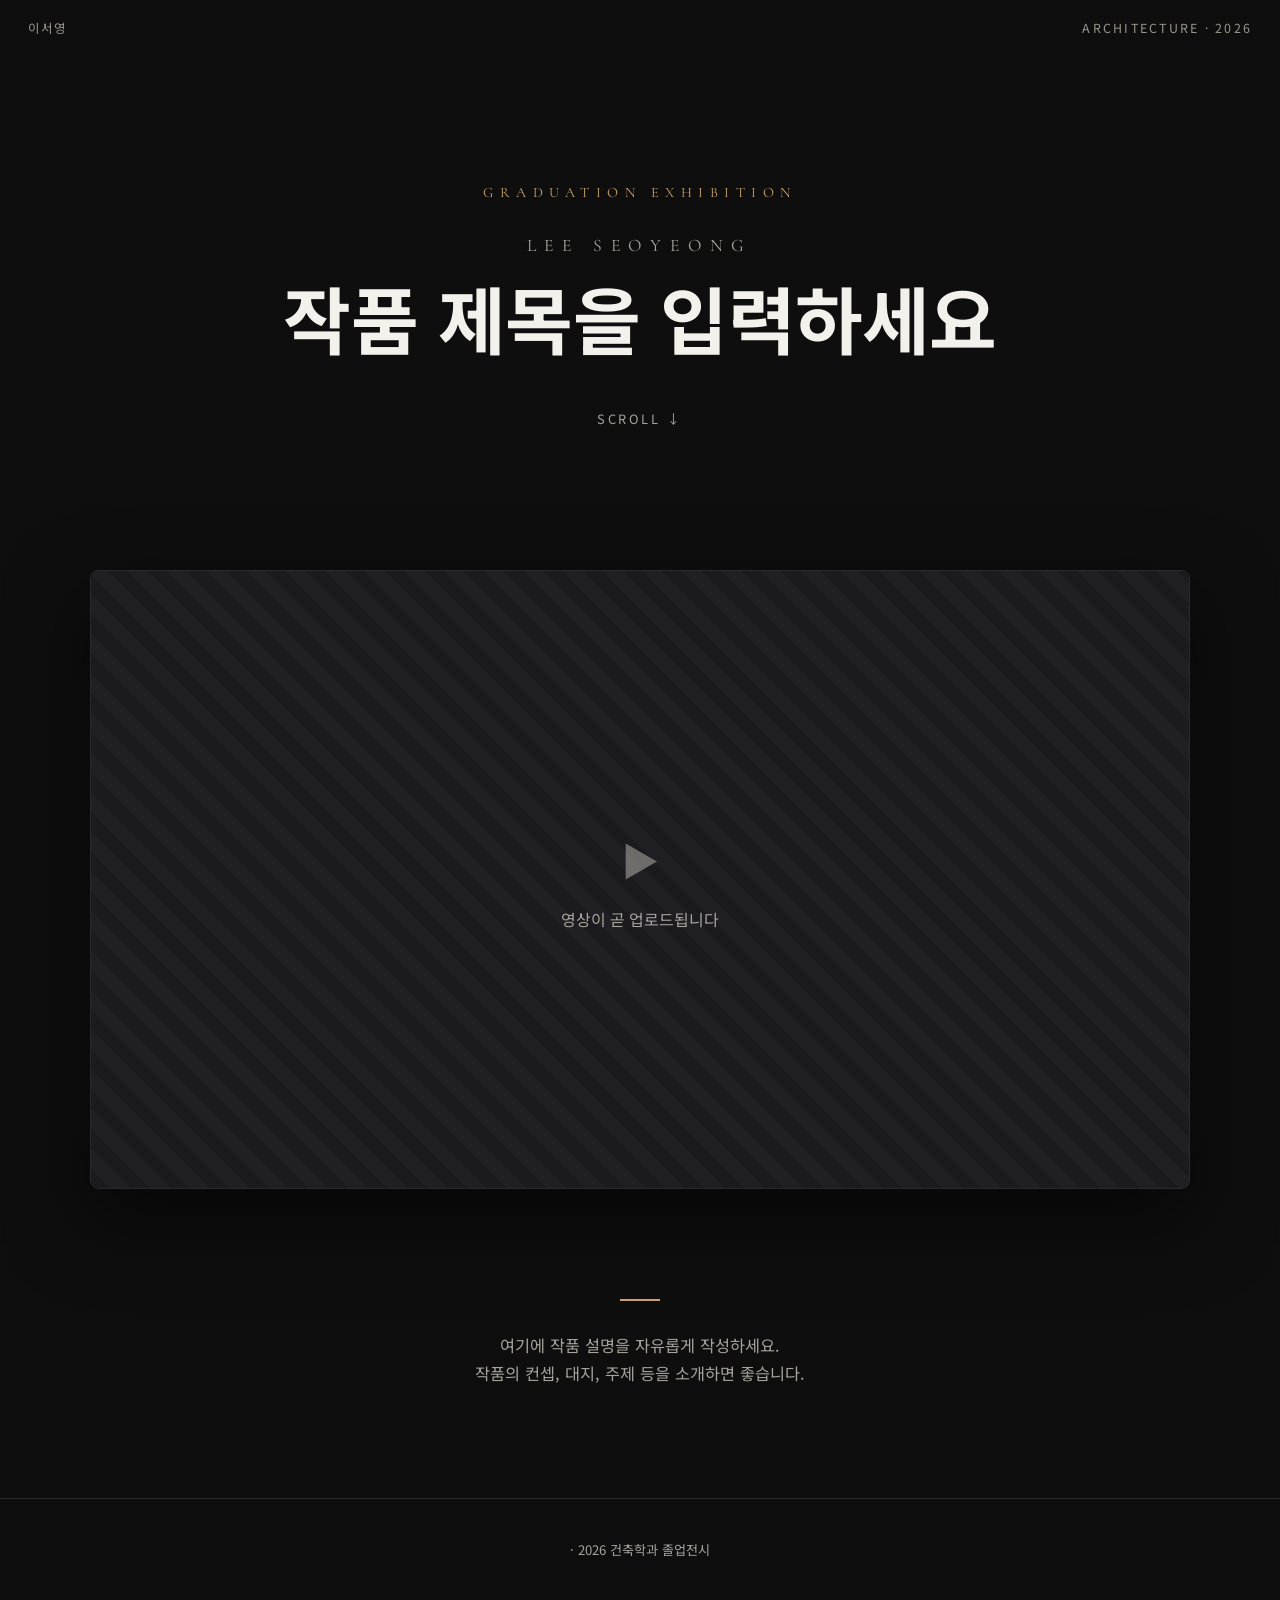
==== seoyeong/index.html @ 016e90cf "건축학과 졸업 작품 전시 페이지 (이창록/이서영)" ====
<!DOCTYPE html>
<html lang="ko">
<head>
  <meta charset="UTF-8" />
  <meta name="viewport" content="width=device-width, initial-scale=1.0" />
  <meta property="og:title" content="이서영 — 졸업 작품" />
  <meta property="og:type" content="website" />
  <link rel="preconnect" href="https://fonts.googleapis.com" />
  <link rel="preconnect" href="https://fonts.gstatic.com" crossorigin />
  <link href="https://fonts.googleapis.com/css2?family=Noto+Sans+KR:wght@300;400;500;700&family=Cormorant+Garamond:ital,wght@0,400;0,500;1,400&display=swap" rel="stylesheet" />
  <link rel="stylesheet" href="../css/style.css" />

  <!-- ============================================================
       ▼▼▼ 이서영 작품 정보 — 여기만 수정하면 됩니다 ▼▼▼
       ============================================================ -->
  <script>
    var CONFIG = {
      eyebrow: "GRADUATION EXHIBITION",   // 맨 위 작은 영문 문구
      nameEn:  "LEE SEOYEONG",            // 영문 이름 (원하면 비워도 됨)
      title:   "작품 제목을 입력하세요",   // 작품 제목 (크게 표시)
      name:    "",                         // 이름 (비우면 화면에 표시 안 됨)
      subtitle:"",                         // 작은 부제 (비우면 표시 안 됨)

      // 영상 설정 — 아래 둘 중 하나를 사용하세요
      // (1) 유튜브:  { type:"youtube", id:"유튜브영상ID" }
      // (2) 내 파일:  { type:"file", src:"../assets/seoyeong/movie.mp4", poster:"../assets/seoyeong/poster.jpg" }
      video: {
        // 예시 — 실제 영상으로 바꾸세요
        type: "youtube", id: ""
      },

      caption: "",                         // 영상 아래 한 줄 설명 (없으면 비워두기)
      description:                         // 작품 설명 (줄바꿈은 \n)
        "여기에 작품 설명을 자유롭게 작성하세요.\n" +
        "작품의 컨셉, 대지, 주제 등을 소개하면 좋습니다."
    };
  </script>
  <!-- ▲▲▲ 여기까지 ▲▲▲ -->
</head>
<body>
  <div class="topbar">
    <span>이서영</span>
    <span>ARCHITECTURE · 2026</span>
  </div>

  <section class="hero">
    <p class="hero-eyebrow" id="eyebrow"></p>
    <p class="hero-name-en" id="nameEn"></p>
    <h1 class="hero-title" id="title"></h1>
    <p class="hero-name" id="name"></p>
    <p class="hero-sub" id="sub"></p>
    <p class="scroll-hint">SCROLL ↓</p>
  </section>

  <section class="video-section">
    <div class="video-frame" id="video-frame">
      <div class="video-placeholder">
        <span class="play">▶</span>
        <span>영상이 곧 업로드됩니다</span>
      </div>
    </div>
    <p class="video-caption" id="caption"></p>
  </section>

  <section class="about">
    <div class="about-line"></div>
    <p id="desc"></p>
  </section>

  <footer class="site-footer">
    <p><span class="accent" id="footerName"></span> · 2026 건축학과 졸업전시</p>
  </footer>

  <script src="../js/exhibit.js"></script>
</body>
</html>
---- css/style.css ----
/* ============================================================
   개인 작품 전시 페이지 — 스타일
   색/폰트만 바꾸려면 :root 변수를 수정하세요.
   ============================================================ */
:root {
  --bg: #0e0e0f;
  --bg-soft: #16161a;
  --ink: #f3f1ec;
  --ink-soft: #a6a39c;
  --line: #2a2a2e;
  --accent: #c9a26b;        /* 포인트 색 (골드톤) */
  --max: 1100px;
  --serif: "Cormorant Garamond", serif;
  --sans: "Noto Sans KR", system-ui, sans-serif;
}

* { box-sizing: border-box; margin: 0; padding: 0; }
html { scroll-behavior: smooth; }
body {
  font-family: var(--sans);
  background: var(--bg);
  color: var(--ink);
  line-height: 1.75;
  -webkit-font-smoothing: antialiased;
  overflow-x: hidden;
}
img, video { display: block; max-width: 100%; }
a { color: inherit; text-decoration: none; }

/* ===== 상단 작은 라벨 ===== */
.topbar {
  position: fixed; top: 0; left: 0; right: 0; z-index: 50;
  display: flex; justify-content: space-between; align-items: center;
  padding: 18px 28px;
  font-size: 0.78rem;
  letter-spacing: 0.18em;
  color: var(--ink-soft);
  text-transform: uppercase;
  mix-blend-mode: difference;
}
.topbar a:hover { color: var(--accent); }

/* ===== 히어로 (이름/제목) ===== */
.hero {
  min-height: 60vh;
  display: flex;
  flex-direction: column;
  align-items: center;
  justify-content: center;
  text-align: center;
  padding: 120px 24px 50px;
  position: relative;
}
.hero-eyebrow {
  font-family: var(--serif);
  letter-spacing: 0.45em;
  font-size: 0.9rem;
  color: var(--accent);
  margin-bottom: 26px;
}
.hero-name-en {
  font-family: var(--serif);
  font-size: clamp(0.9rem, 2vw, 1.1rem);
  letter-spacing: 0.5em;
  color: var(--ink-soft);
  margin-bottom: 14px;
  text-transform: uppercase;
}
.hero-title {
  font-size: clamp(2.4rem, 6.5vw, 4.6rem);
  font-weight: 700;
  line-height: 1.15;
  letter-spacing: -0.01em;
}
.hero-name {
  margin-top: 22px;
  font-size: clamp(1.1rem, 3vw, 1.5rem);
  font-weight: 500;
}
.hero-sub { margin-top: 8px; color: var(--ink-soft); font-size: 1rem; }
.scroll-hint {
  margin-top: 48px;
  color: var(--ink-soft);
  font-size: 0.8rem;
  letter-spacing: 0.2em;
  animation: bob 2s ease-in-out infinite;
}
@keyframes bob { 0%,100%{ transform: translateY(0);} 50%{ transform: translateY(8px);} }

/* ===== 메인 영상 ===== */
.video-section { padding: 30px 24px 90px; }
.video-frame {
  max-width: var(--max);
  margin: 0 auto;
  position: relative;
  aspect-ratio: 16 / 9;
  background: #000;
  border-radius: 8px;
  overflow: hidden;
  box-shadow: 0 30px 80px rgba(0, 0, 0, 0.55);
  border: 1px solid var(--line);
}
.video-frame iframe,
.video-frame video {
  position: absolute; inset: 0;
  width: 100%; height: 100%;
  border: 0;
}
.video-caption {
  max-width: var(--max);
  margin: 22px auto 0;
  text-align: center;
  color: var(--ink-soft);
  font-size: 0.9rem;
}

/* ===== 작품 설명 ===== */
.about {
  max-width: 720px;
  margin: 0 auto;
  padding: 20px 24px 110px;
  text-align: center;
}
.about-line {
  width: 40px; height: 2px;
  background: var(--accent);
  margin: 0 auto 30px;
}
.about p { color: var(--ink-soft); white-space: pre-line; font-size: 1.02rem; }

/* ===== 푸터 ===== */
.site-footer {
  text-align: center;
  padding: 40px 24px;
  border-top: 1px solid var(--line);
  color: var(--ink-soft);
  font-size: 0.82rem;
}
.site-footer .accent { color: var(--accent); }

/* ===== 영상 placeholder (아직 영상 없을 때) ===== */
.video-placeholder {
  position: absolute; inset: 0;
  display: flex; flex-direction: column;
  align-items: center; justify-content: center;
  gap: 12px;
  color: var(--ink-soft);
  background:
    repeating-linear-gradient(45deg, #1b1b1f, #1b1b1f 14px, #202024 14px, #202024 28px);
}
.video-placeholder .play { font-size: 2.4rem; opacity: 0.6; }

/* ===== 랜딩(두 사람 선택) 페이지 ===== */
.landing {
  min-height: 100vh;
  display: flex; flex-direction: column;
  align-items: center; justify-content: center;
  padding: 60px 24px;
  text-align: center;
}
.landing h1 { font-size: clamp(2rem, 5vw, 3.2rem); font-weight: 700; }
.landing .lead { color: var(--ink-soft); margin: 16px 0 50px; }
.people {
  display: grid;
  grid-template-columns: repeat(2, minmax(0, 1fr));
  gap: 22px;
  width: 100%;
  max-width: 760px;
}
@media (max-width: 560px) { .people { grid-template-columns: 1fr; } }
.person-card {
  border: 1px solid var(--line);
  border-radius: 8px;
  padding: 46px 28px;
  background: var(--bg-soft);
  transition: transform 0.3s, border-color 0.3s;
}
.person-card:hover { transform: translateY(-6px); border-color: var(--accent); }
.person-card .en {
  font-family: var(--serif);
  letter-spacing: 0.35em;
  color: var(--ink-soft);
  font-size: 0.85rem;
  text-transform: uppercase;
}
.person-card .kr { font-size: 1.7rem; font-weight: 700; margin: 10px 0 6px; }
.person-card .go { color: var(--accent); font-size: 0.85rem; letter-spacing: 0.1em; }
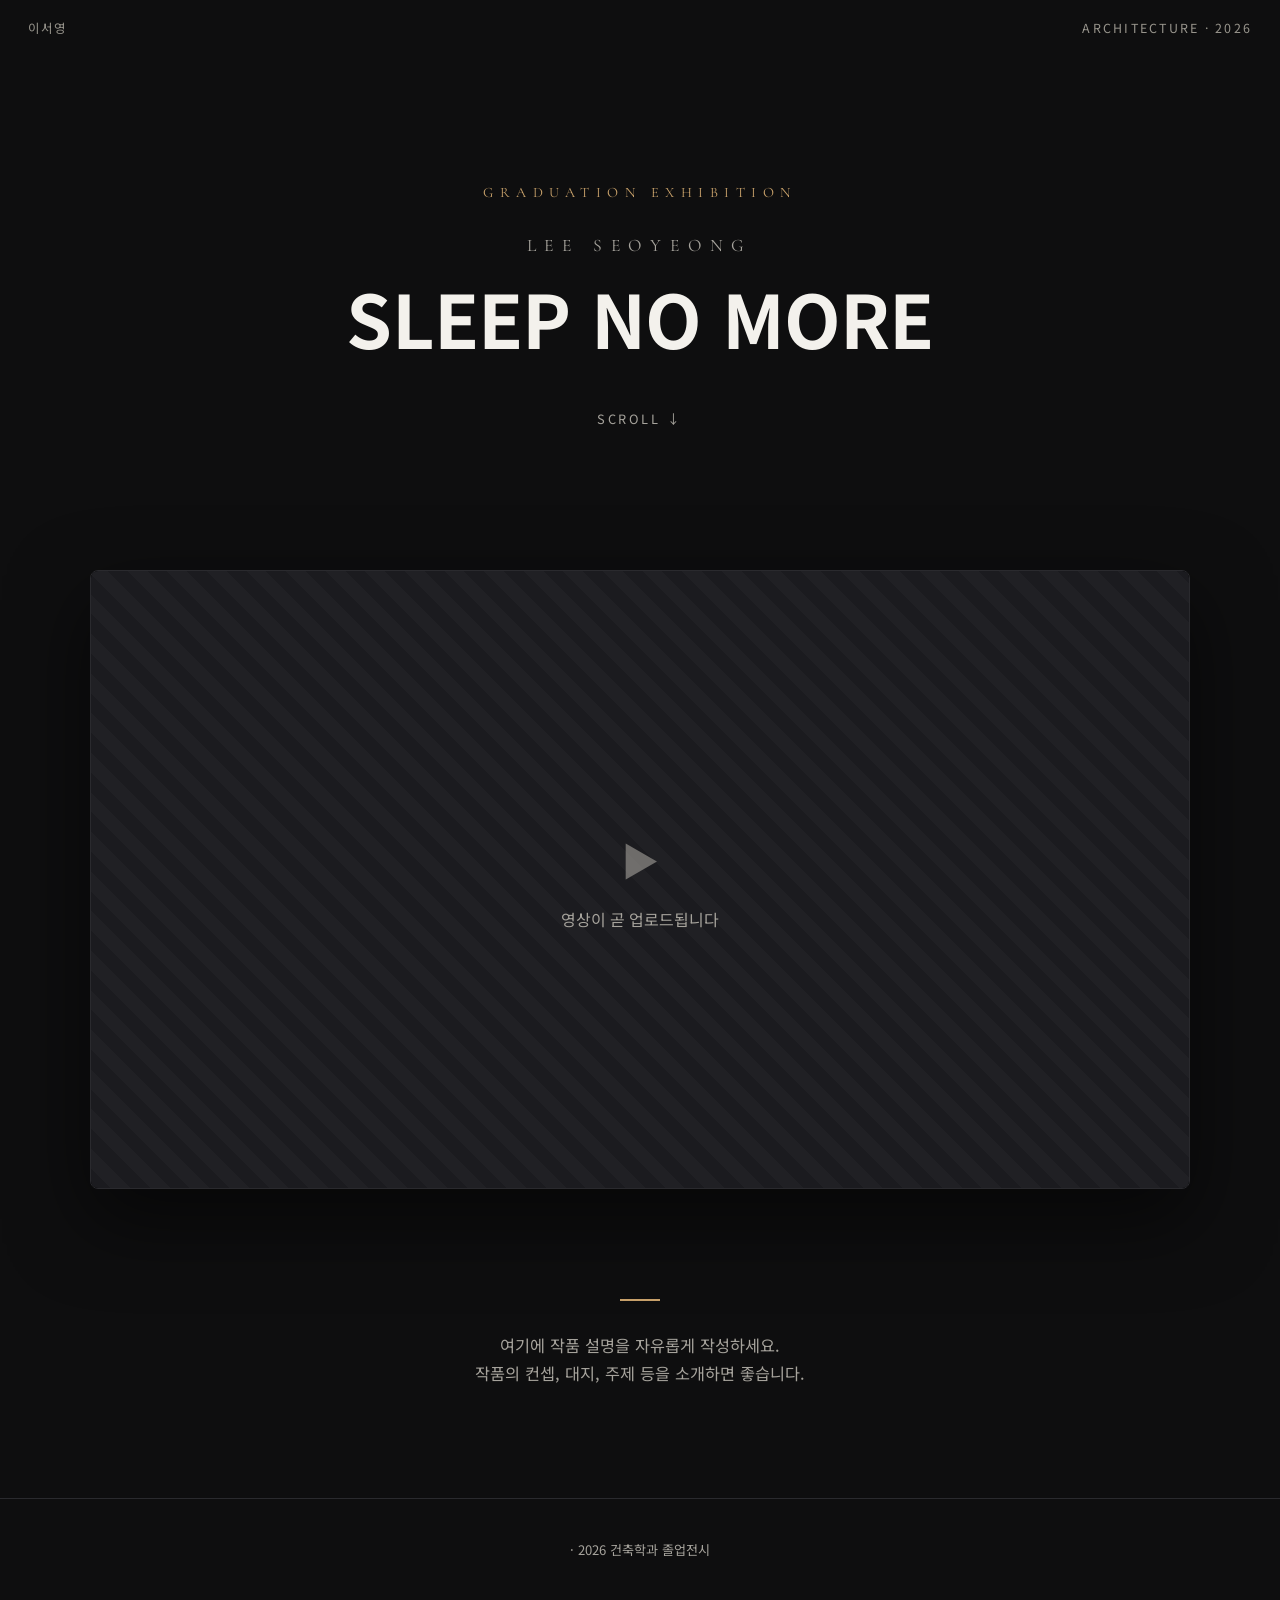
==== commit 4e282ec5: "이서영 작품 제목: SLEEP NO MORE" ====
--- a/seoyeong/index.html
+++ b/seoyeong/index.html
@@ -17,7 +17,7 @@
     var CONFIG = {
       eyebrow: "GRADUATION EXHIBITION",   // 맨 위 작은 영문 문구
       nameEn:  "LEE SEOYEONG",            // 영문 이름 (원하면 비워도 됨)
-      title:   "작품 제목을 입력하세요",   // 작품 제목 (크게 표시)
+      title:   "SLEEP NO MORE",            // 작품 제목 (크게 표시)
       name:    "",                         // 이름 (비우면 화면에 표시 안 됨)
       subtitle:"",                         // 작은 부제 (비우면 표시 안 됨)
 
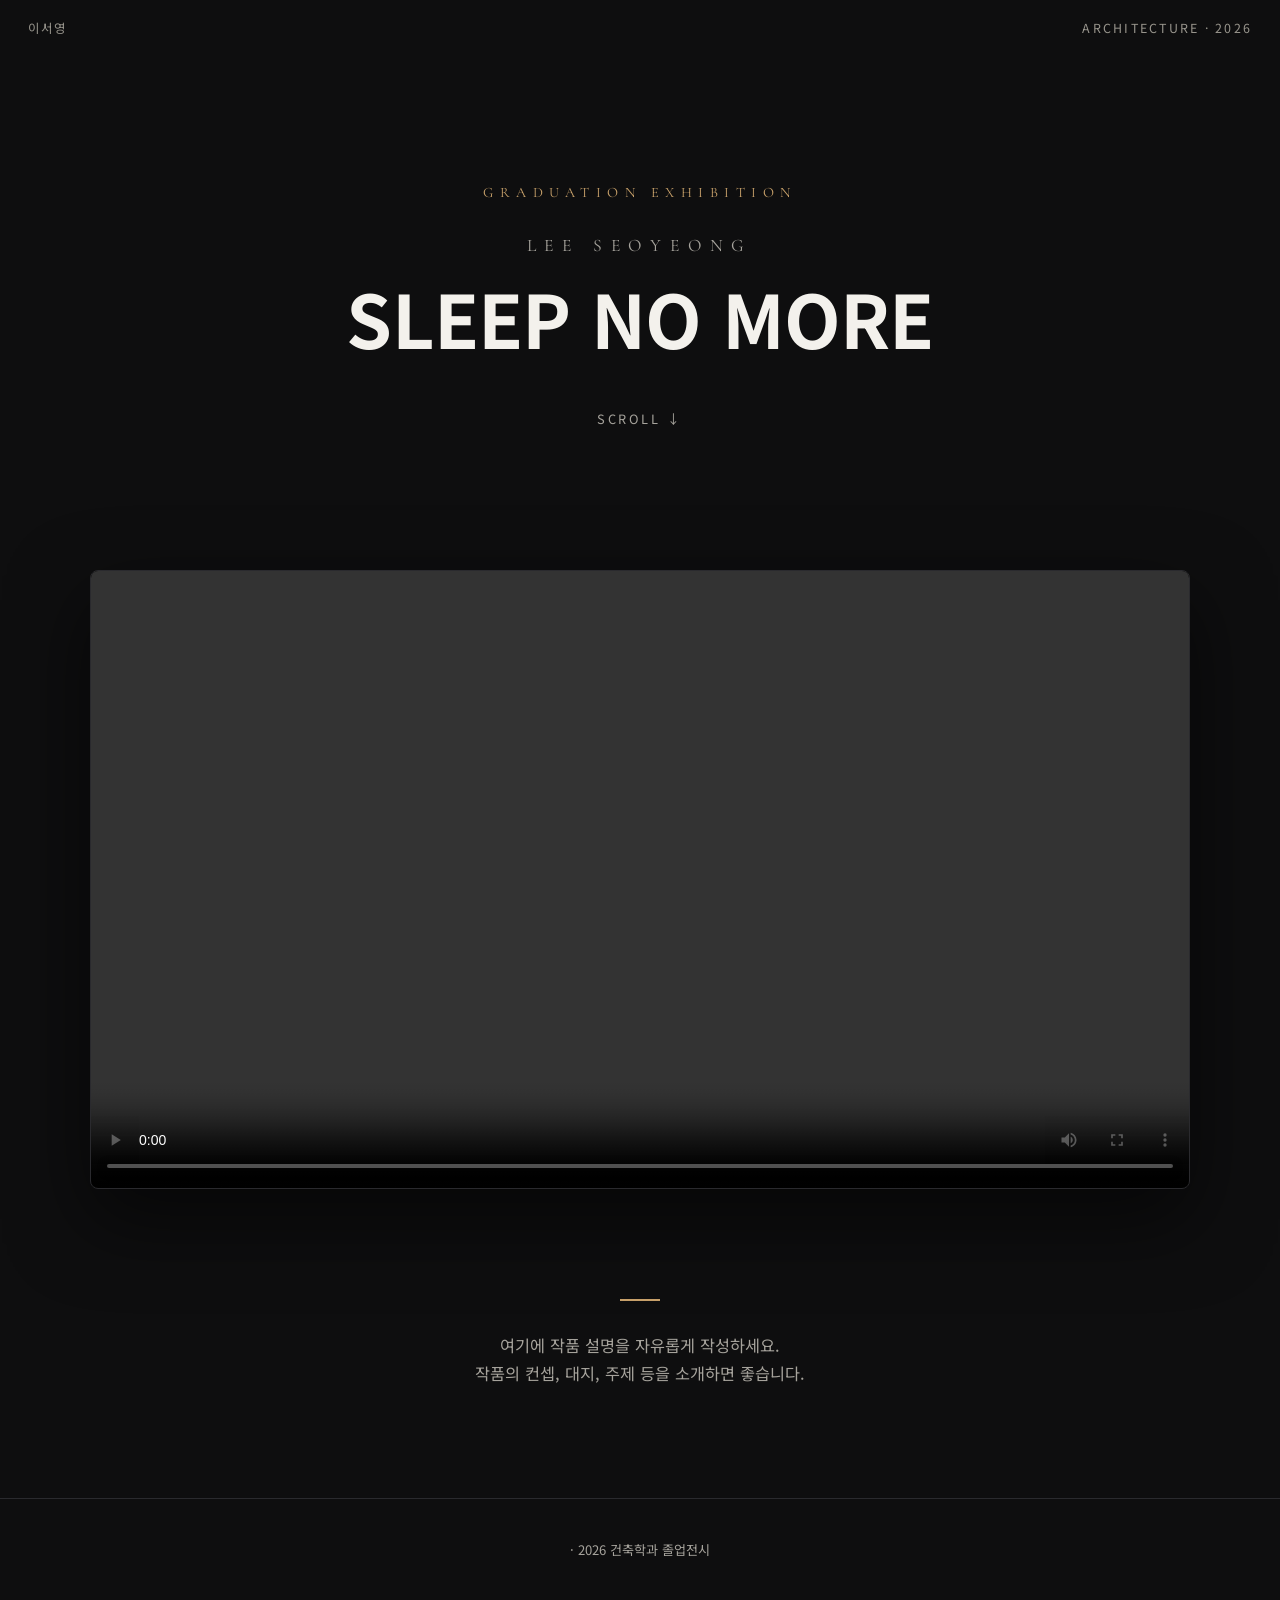
==== commit 82d51f67: "이서영 페이지에 작품 영상(movie.mp4) 추가 및 영상 설정 연결 Co-Authored-By: Claude Opus 4.8 <noreply@anthropic.com>" ====
--- a/seoyeong/index.html
+++ b/seoyeong/index.html
@@ -25,8 +25,7 @@
       // (1) 유튜브:  { type:"youtube", id:"유튜브영상ID" }
       // (2) 내 파일:  { type:"file", src:"../assets/seoyeong/movie.mp4", poster:"../assets/seoyeong/poster.jpg" }
       video: {
-        // 예시 — 실제 영상으로 바꾸세요
-        type: "youtube", id: ""
+        type: "file", src: "../assets/seoyeong/movie.mp4"
       },
 
       caption: "",                         // 영상 아래 한 줄 설명 (없으면 비워두기)
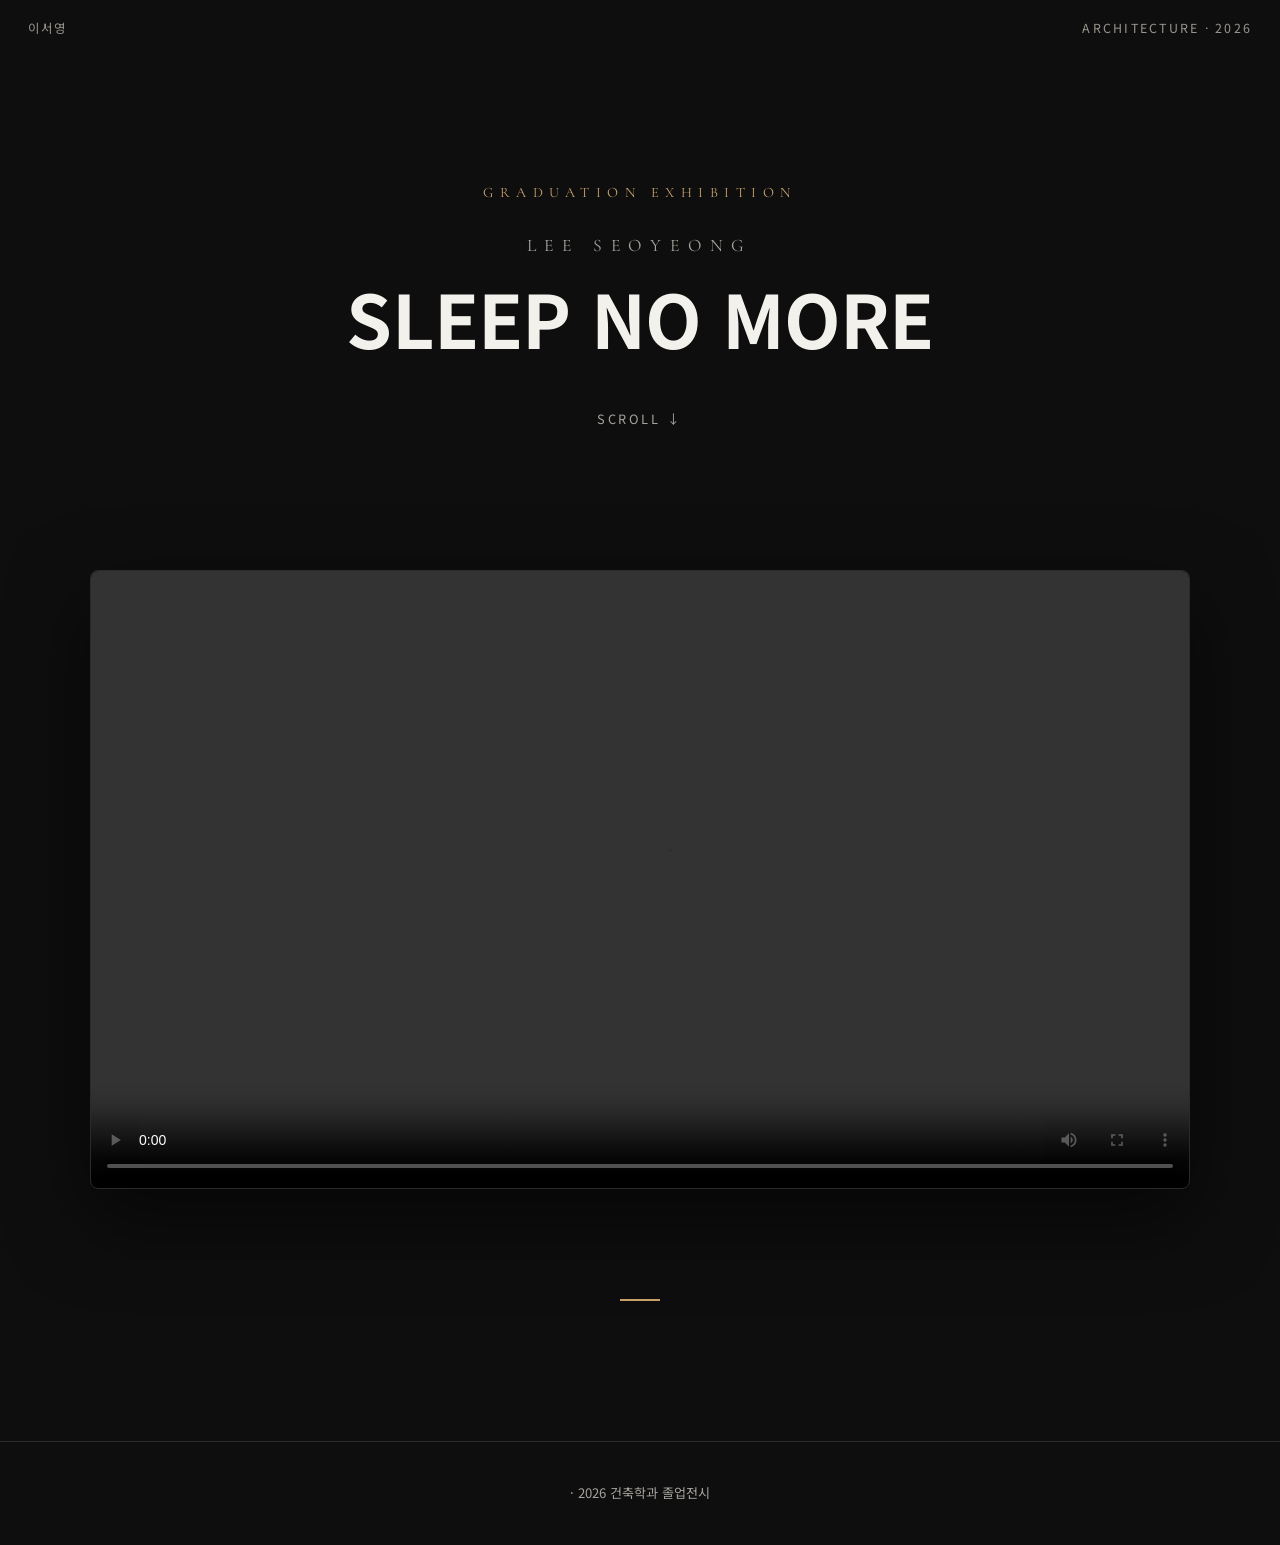
==== commit 83561664: "이서영 페이지 작품 설명(예시 문구) 제거 Co-Authored-By: Claude Opus 4.8 <noreply@anthropic.com>" ====
--- a/seoyeong/index.html
+++ b/seoyeong/index.html
@@ -29,9 +29,7 @@
       },
 
       caption: "",                         // 영상 아래 한 줄 설명 (없으면 비워두기)
-      description:                         // 작품 설명 (줄바꿈은 \n)
-        "여기에 작품 설명을 자유롭게 작성하세요.\n" +
-        "작품의 컨셉, 대지, 주제 등을 소개하면 좋습니다."
+      description: ""                     // 작품 설명 (비우면 표시 안 됨)
     };
   </script>
   <!-- ▲▲▲ 여기까지 ▲▲▲ -->
